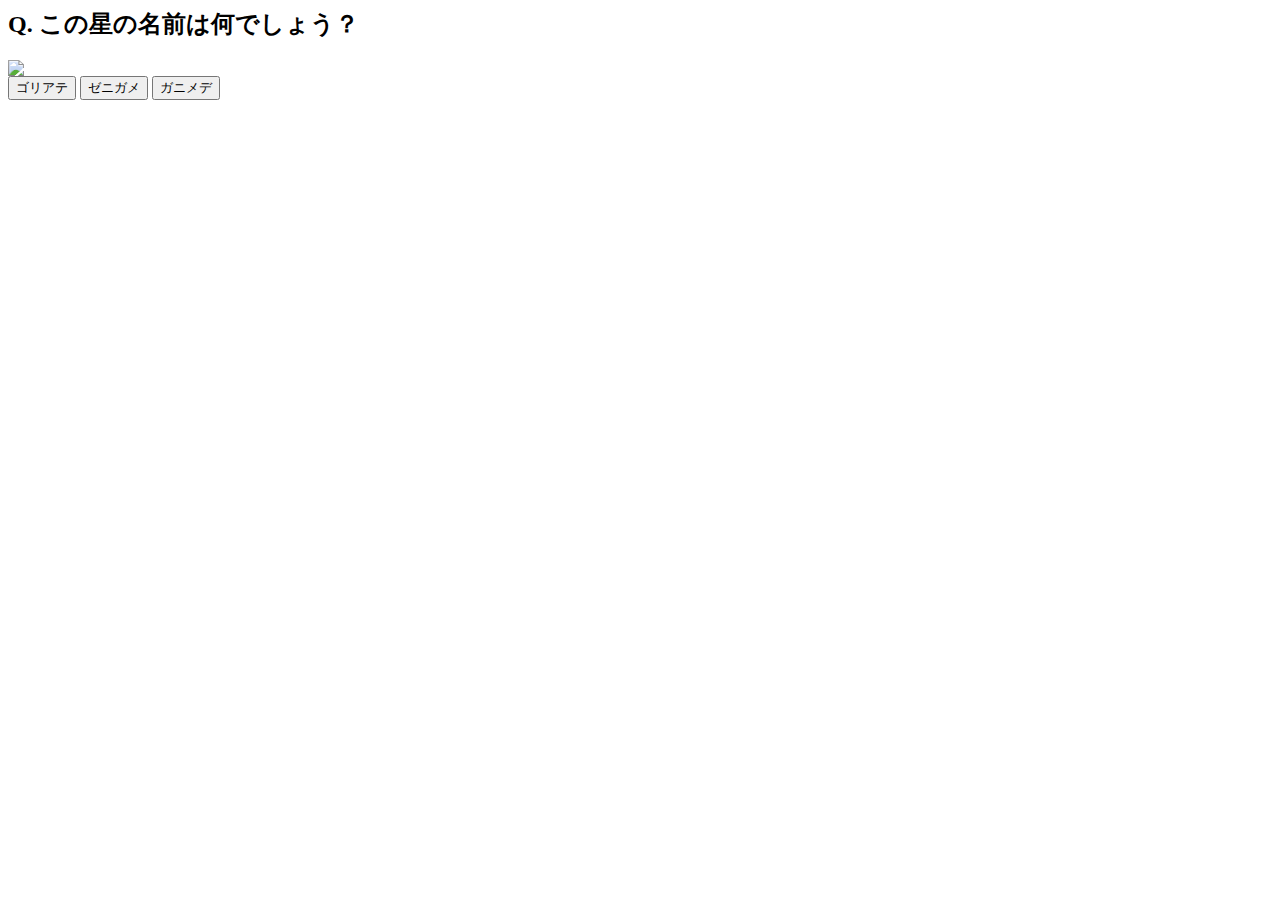
==== 02_レシピ/02_クイズ（１問）/index.html @ da35398f "[クイズ (1問)]を学習しました。" ====
<html lang="ja">
  <head>
    <meta charset="UTF-8" />
    <meta name="viewport" content="width=device-width, initial-scale=1.0" />
    <meta http-equiv="X-UA-Compatible" content="ie=edge" />
    <title>Quiz</title>
    <link rel="stylesheet" href="./style.css" />
  </head>
  <body>
    <div>
      <h2 id="quiz-text"></h2>
      <img id="quiz-image" />
      <div>
        <button id="choice-1"></button>
        <button id="choice-2"></button>
        <button id="choice-3"></button>
      </div>
      <div id="feedback"></div>
    </div>

    <script src="./main.js"></script>
  </body>
</html>
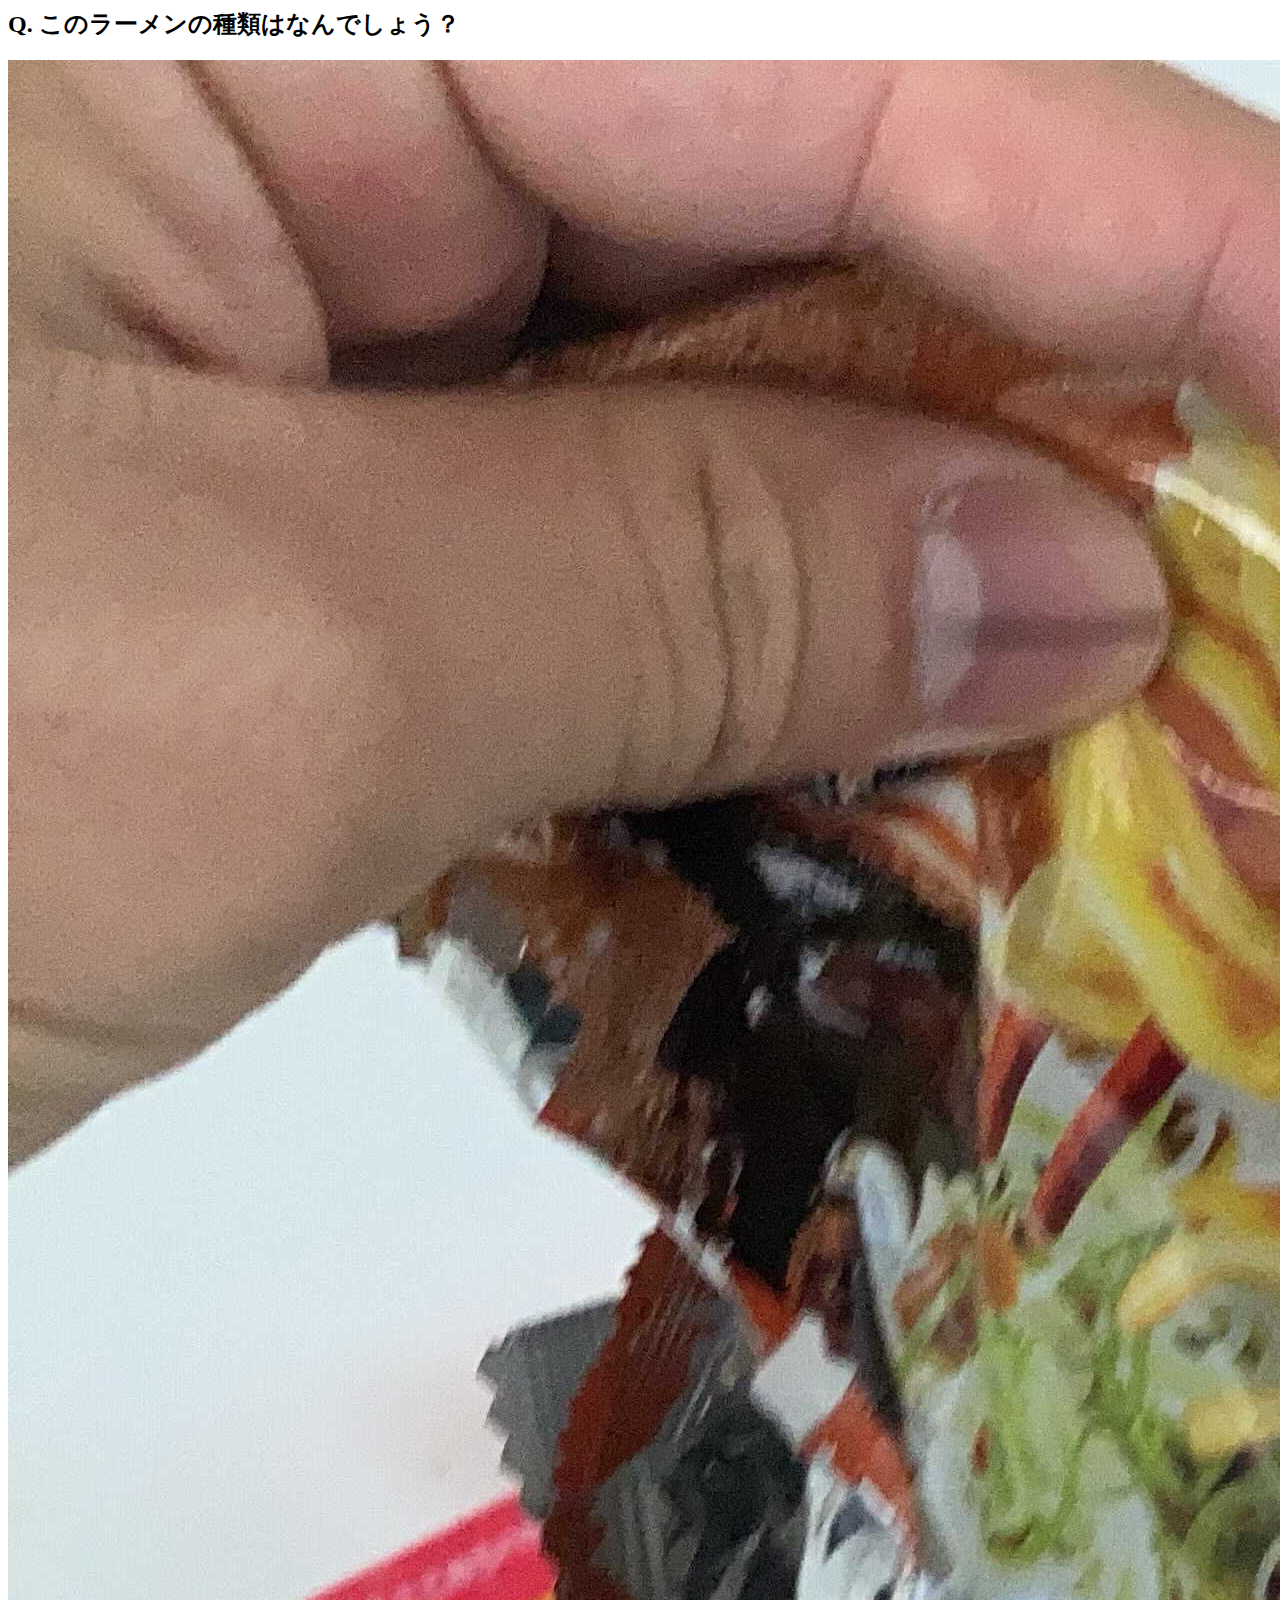
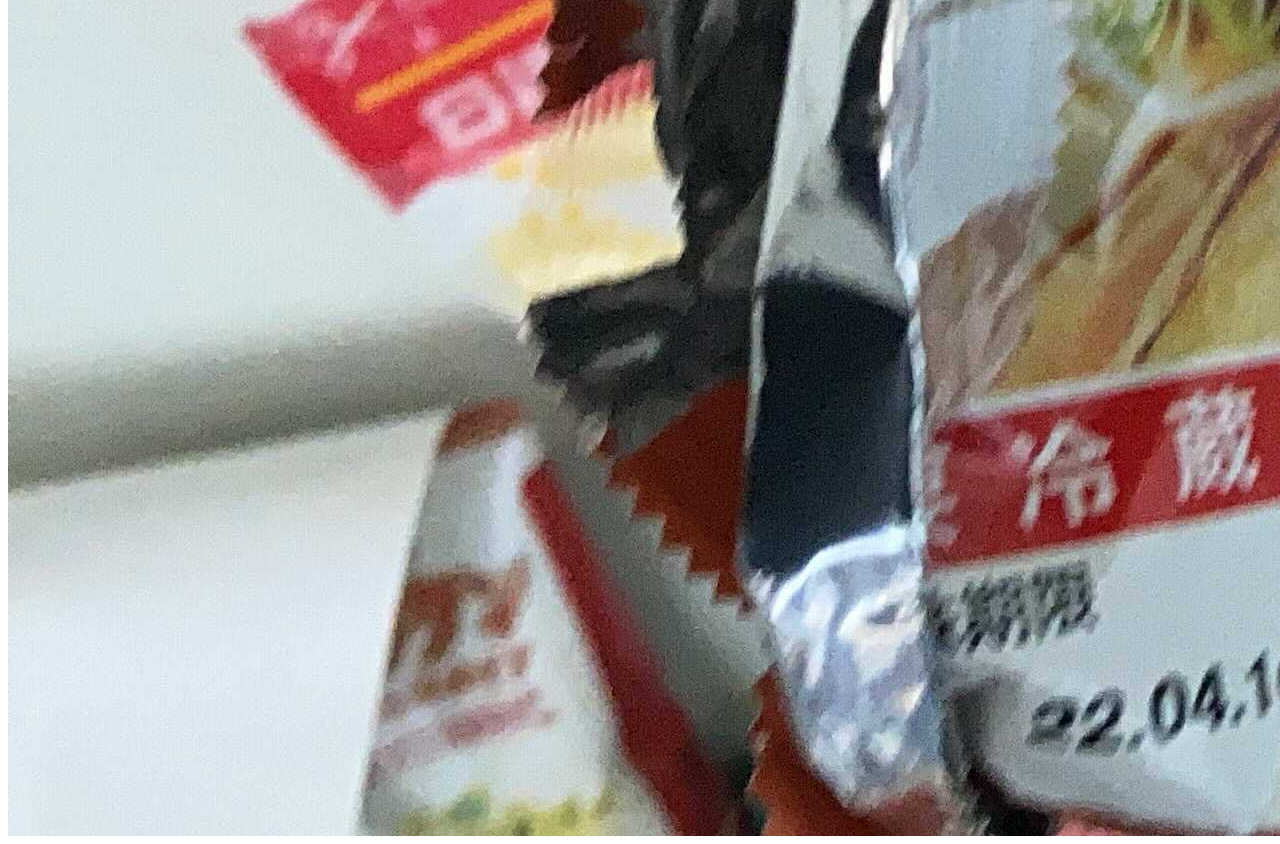
==== commit 45e8222a: "ゼミでクイズを作りました。" ====
--- a/02_レシピ/02_クイズ（１問）/index.html
+++ b/02_レシピ/02_クイズ（１問）/index.html
@@ -10,11 +10,7 @@
     <div>
       <h2 id="quiz-text"></h2>
       <img id="quiz-image" />
-      <div>
-        <button id="choice-1"></button>
-        <button id="choice-2"></button>
-        <button id="choice-3"></button>
-      </div>
+      <div class="container"></div>
       <div id="feedback"></div>
     </div>
 
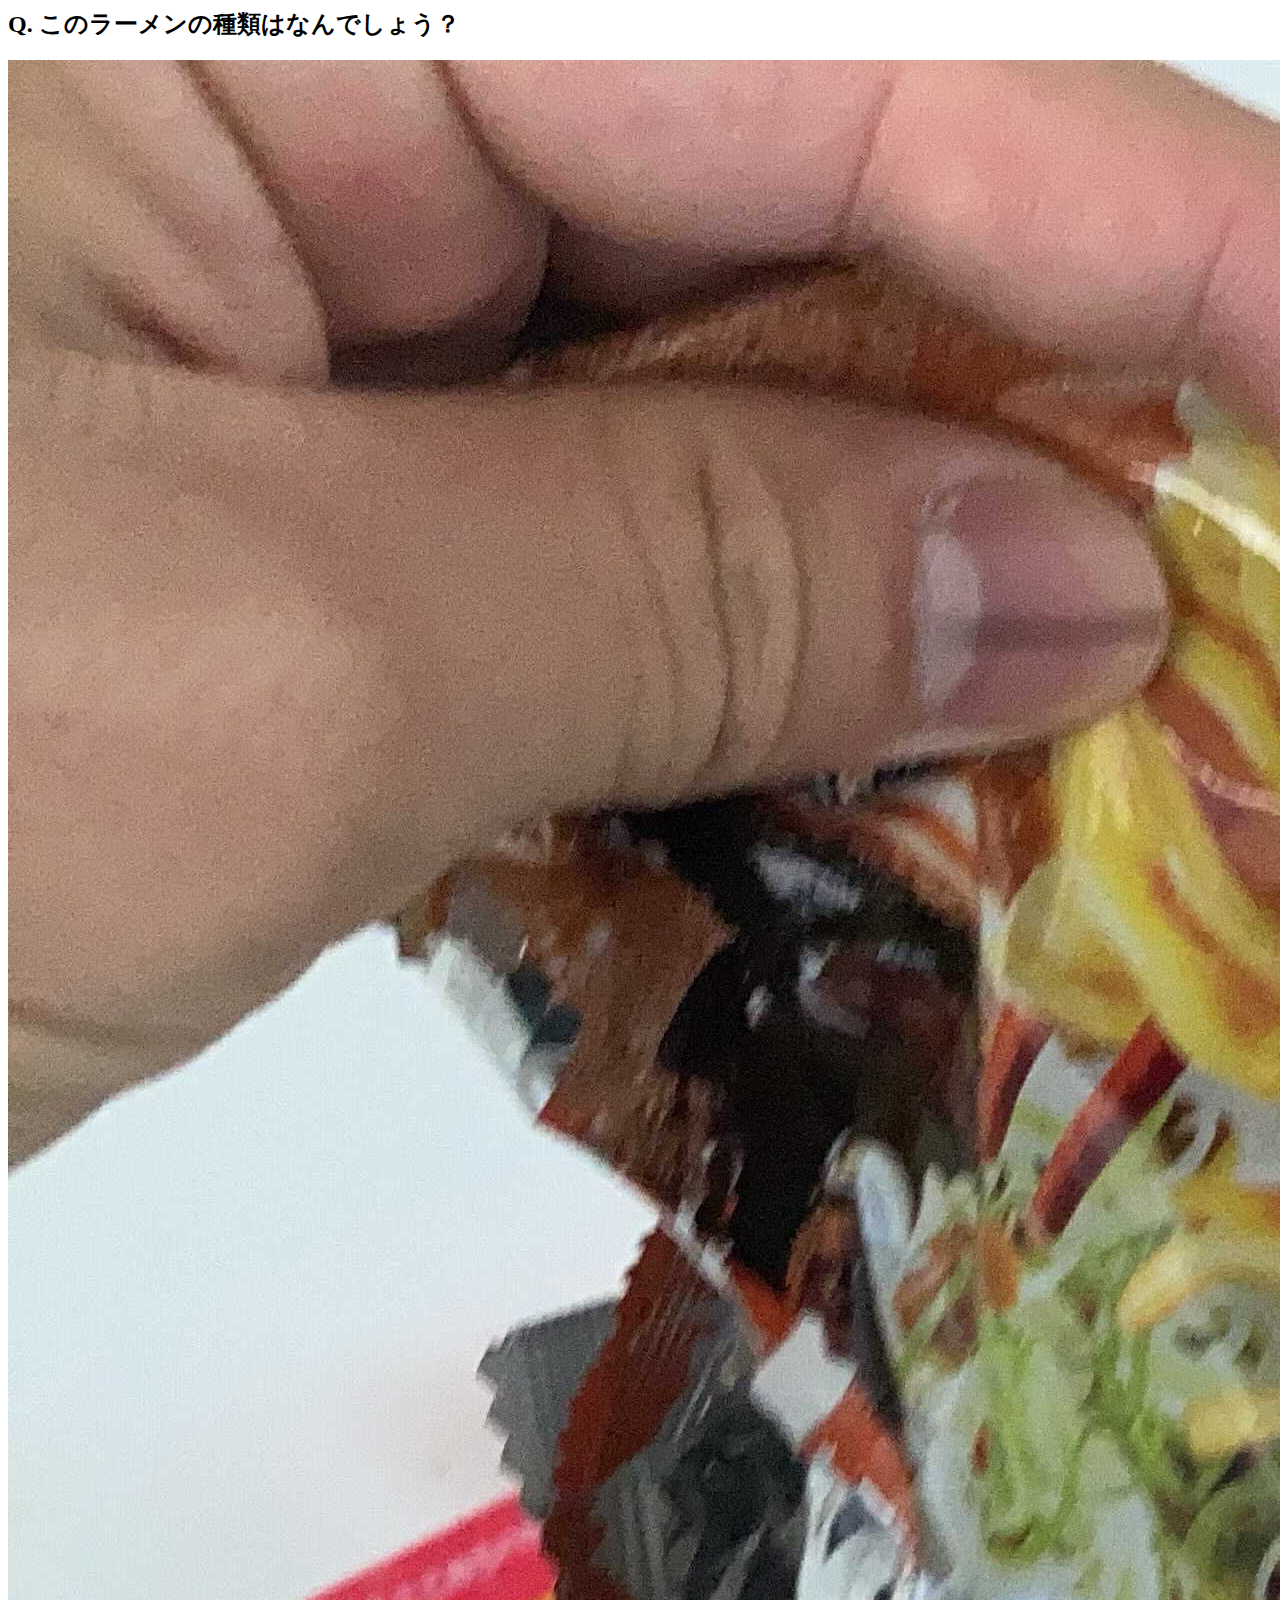
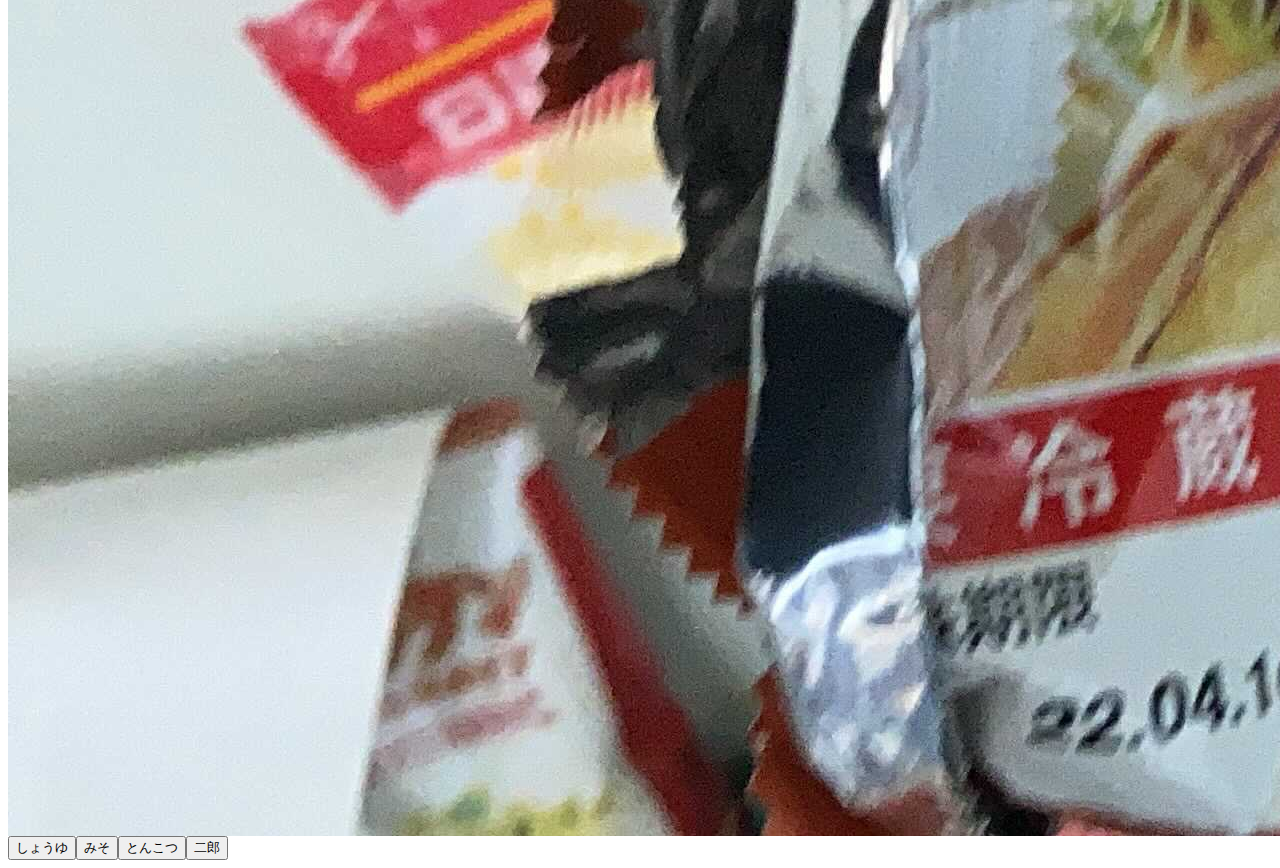
==== commit f5014298: "[クイズ (1問)発展２]を学習しました。" ====
--- a/02_レシピ/02_クイズ（１問）/index.html
+++ b/02_レシピ/02_クイズ（１問）/index.html
@@ -10,7 +10,7 @@
     <div>
       <h2 id="quiz-text"></h2>
       <img id="quiz-image" />
-      <div class="container"></div>
+      <div id="container"></div>
       <div id="feedback"></div>
     </div>
 
